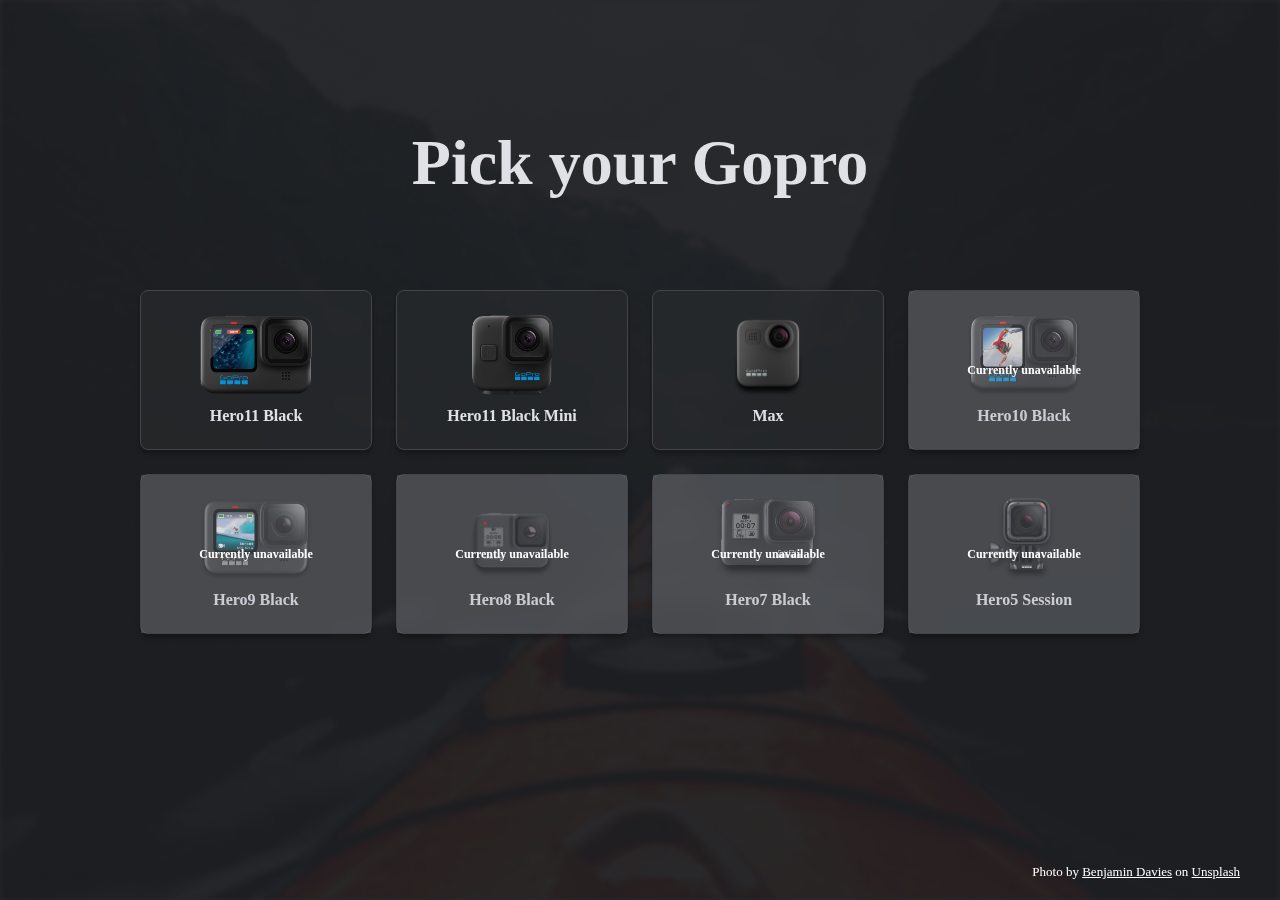
==== index.html @ 9b53611e "first commit" ====
<!DOCTYPE html>
<!--[if lt IE 7]>      <html class="no-js lt-ie9 lt-ie8 lt-ie7"> <![endif]-->
<!--[if IE 7]>         <html class="no-js lt-ie9 lt-ie8"> <![endif]-->
<!--[if IE 8]>         <html class="no-js lt-ie9"> <![endif]-->
<!--[if gt IE 8]>      <html class="no-js"> <!--<![endif]-->
<html>
    <head>
        <meta charset="utf-8">
        <meta http-equiv="X-UA-Compatible" content="IE=edge">
        <title>Gopro Guardian</title>
        <meta name="description" content="">
        <meta name="viewport" content="width=device-width, initial-scale=1">
        <link rel="stylesheet" href="css/index.css">
        <link rel="stylesheet" href="css/universial.css">
    </head>
    <body>
        <!--[if lt IE 7]>
            <p class="browsehappy">You are using an <strong>outdated</strong> browser. Please <a href="#">upgrade your browser</a> to improve your experience.</p>
        <![endif]-->
        <div style="flex-direction: column; margin: 10% 0; gap: 90px;" class="flex">
            <h1>Pick your Gopro</h1>
            <div class="flex gap-24 wrap" style="justify-content: center; max-width: 1000px;">
                <div class="camera" onclick="location.href='/tools.html'">
                    <img src="imgs/gopros/camera_selector_sultans.png" alt="hero11">
                    <p class="ui-h2" style="color: var(--gray-12)">Hero11 Black</p>
                </div>
                <div class="camera" onclick="location.href='/tools.html'">
                    <img src="imgs/gopros/camera_selector_pismo.png" alt="hero11mini">
                    <p class="ui-h2" style="color: var(--gray-12)">Hero11 Black Mini</p>
                </div>
                <div class="camera" onclick="location.href='/tools.html'">
                    <img src="imgs/gopros/camera_selector_coconuts.png" alt="max">
                    <p class="ui-h2" style="color: var(--gray-12)">Max</p>
                </div>
                <div class="camera disabled">
                    <img src="imgs/gopros/camera_selector_kongs.png" alt="hero10">
                    <p class="ui-h2" style="color: var(--gray-12)">Hero10 Black</p>
                    <div class="ui-medium-semibold overlay-text">Currently unavailable</div>
                </div>
                <div class="camera disabled">
                    <img src="imgs/gopros/camera_selector_boilers.png" alt="hero9">
                    <p class="ui-h2" style="color: var(--gray-12)">Hero9 Black</p>
                    <div class="ui-medium-semibold overlay-text">Currently unavailable</div>
                </div>
                <div class="camera disabled">
                    <img src="imgs/gopros/camera_selector_hero8.png" alt="hero8">
                    <p class="ui-h2" style="color: var(--gray-12)">Hero8 Black</p>
                    <div class="ui-medium-semibold overlay-text">Currently unavailable</div>
                </div>
                <div class="camera disabled">
                    <img src="imgs/gopros/camera_selector_hero7_black.png" alt="hero7">
                    <p class="ui-h2" style="color: var(--gray-12)">Hero7 Black</p>
                    <div class="ui-medium-semibold overlay-text">Currently unavailable</div>
                </div>
                <div class="camera disabled">
                    <img src="imgs/gopros/camera_selector_hero5_session.png" alt="hero5session">
                    <p class="ui-h2" style="color: var(--gray-12)">Hero5 Session</p>
                    <div class="ui-medium-semibold overlay-text">Currently unavailable</div>
                </div>
            </div>
        </div>
        <div class="ui-default credit">
            Photo by <a href="https://unsplash.com/@bendavisual?utm_source=unsplash&utm_medium=referral&utm_content=creditCopyText">Benjamin Davies</a> on <a href="https://unsplash.com/photos/mqN-EV9rNlY?utm_source=unsplash&utm_medium=referral&utm_content=creditCopyText">Unsplash</a>
        </div>
    </body>
</html>
---- css/index.css ----
body::before {
    content: "";
    position: fixed;
    top: 0;
    left: 0;
    width: 100%;
    height: 100%;
    background-image: linear-gradient(rgba(30, 31, 34, 0.95), rgba(30, 31, 34, 0.95)), url(/imgs/kayak.png);
    background-position: center center;
    background-repeat: no-repeat;
    background-size: cover;
    filter: blur(2.5px);
    z-index: -1;
}

body {
    background-color: rgba(30, 31, 34, 0.95);
    color: white;
}

a {
    color: white;
}

.camera {
    box-sizing: border-box;
    display: flex;
    flex-direction: column;
    justify-content: center;
    align-items: center;
    padding: 24px 48px;
    gap: 10px;
    width: 232px;
    height: 160px;
    background: rgba(43, 45, 48, 0.5);
    border: 1px solid #43454A;
    box-shadow: 0px 4px 4px rgba(0, 0, 0, 0.25);
    backdrop-filter: blur(7.5px);
    border-radius: 8px;
    flex: none;
    order: 0;
    flex-grow: 0;
    cursor: pointer;
    transition: scale 0.25s ease-in-out;
}

.camera img {
    width: 136px;
    height: 82px;
    object-fit: contain;
}

.camera.disabled {
    position: relative;
    cursor: not-allowed;
}

.camera.disabled::before {
    content: "";
    position: absolute;
    top: 0;
    left: 0;
    width: 100%;
    height: 100%;
    opacity: .3;
    background-color: #9DA0A8; /* Adjust the color and opacity as desired */
    z-index: 1;
}

.camera:not(.disabled):hover {
    scale: 1.1;
}

.overlay-text {
    position: absolute;
    top: 50%;
    left: 50%;
    transform: translate(-50%, -50%);
    color: #fff; /* Adjust the text color as desired */
    font-size: 24px; /* Adjust the font size as desired */
    z-index: 2;
    width: max-content;
}
.credit {
    margin-top: auto;
    bottom: 20px;
    margin: auto;
    margin-left: auto;
    width: fit-content;
}
@media (min-width: 760px) {
    .credit {
        position: fixed;
        right: 40px;
        bottom: 20px;
        margin: 0;
    }
}
---- css/universial.css ----
/* colors */
:root {
    --gray-12: #DFE1E6;
    --gray-10: #B4B8BF;
    --gray-3: #393B40;
    --gray-5: #4E5157;
    --blue-6: #3574F0;
    --link: #548af7;
}

/* margin */
.m-auto {
    margin: auto;
}

/* flex */
.flex {
    display: flex;
    align-items: center;
}

.gap-24 {
    gap: 24px;
}

.wrap {
    flex-wrap: wrap;
}

h1 {
    margin: 0;
    padding: 0;
    border: 0;
    outline: 0;
    font-weight: 600;
    font-style: normal;
    font-size: 64px;
    font-family: 'Inter';
    vertical-align: baseline;
    color: var(--gray-12);
    text-align: center;
}

p {
    margin: 0;
}

.ui-default {
    font-family: 'Inter';
    font-style: normal;
    font-weight: 500;
    font-size: 13px;
    line-height: 16px;
}

.ui-default-semibold {
    font-family: 'Inter';
    font-style: normal;
    font-weight: 600;
    font-size: 13px;
    line-height: 16px;
}

.ui-h2 {
    font-family: 'Inter';
    font-style: normal;
    font-weight: 600;
    font-size: 16px;
    line-height: 20px;
}

.ui-medium-semibold {
    font-family: 'Inter';
    font-style: normal;
    font-weight: 600;
    font-size: 12px;
    line-height: 16px;
}

.button {
    border-radius: 4px;
    width: 72px;
    height: 28px;
    display: flex;
    justify-content: center;
    align-items: center;
    background-color: var(--gray-5);
}
.button.outline {
    background-color: transparent;
    box-shadow: inset 0px 0px 0px 1px #4E5157;
}
.button.solid {
    background-color: var(--blue-6);
}
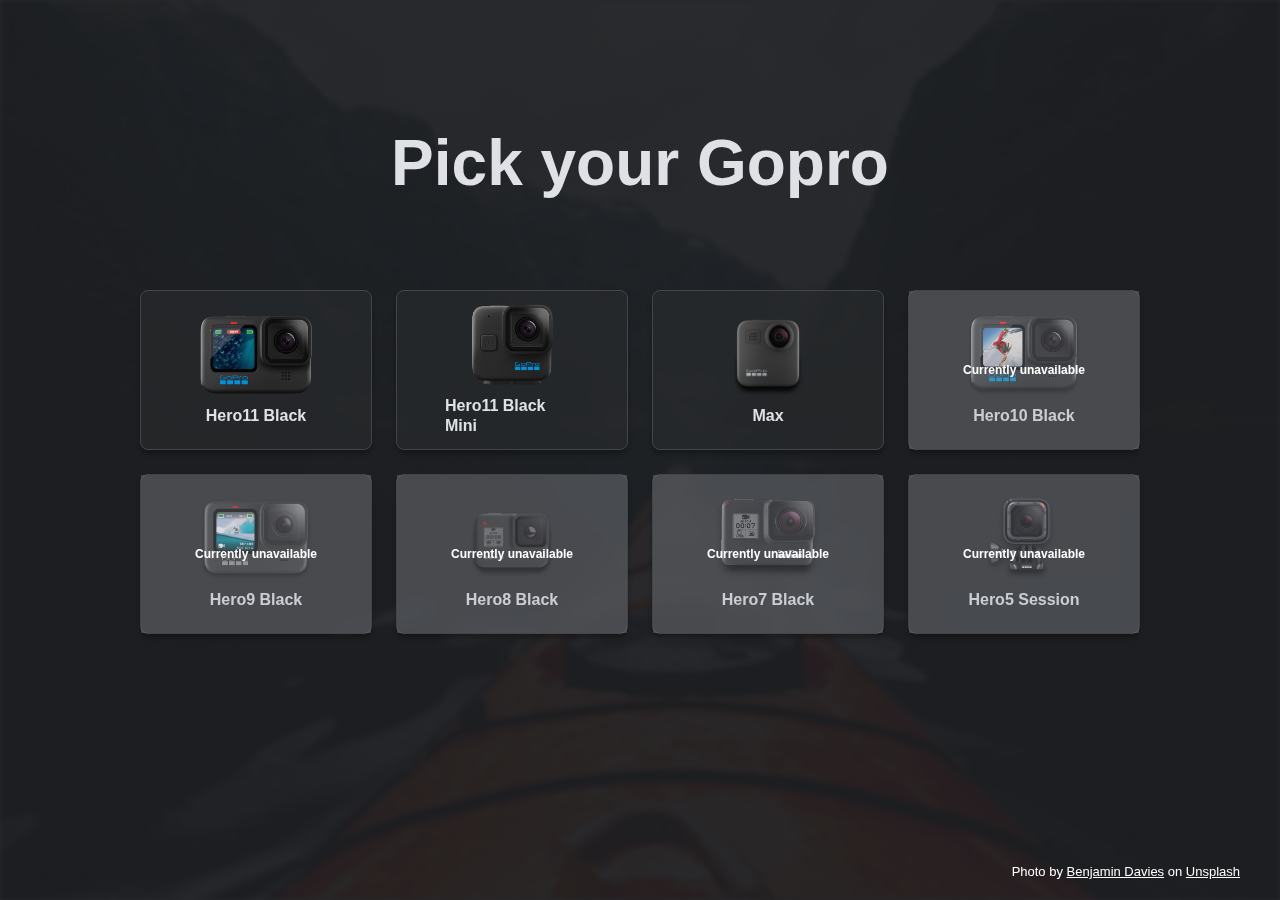
==== commit 1bedccd9: "linkes between pages" ====
--- a/index.html
+++ b/index.html
@@ -20,15 +20,15 @@
         <div style="flex-direction: column; margin: 10% 0; gap: 90px;" class="flex">
             <h1>Pick your Gopro</h1>
             <div class="flex gap-24 wrap" style="justify-content: center; max-width: 1000px;">
-                <div class="camera" onclick="location.href='/tools.html'">
+                <div class="camera" onclick="location.href='/tools.html?camera=hero11'">
                     <img src="imgs/gopros/camera_selector_sultans.png" alt="hero11">
                     <p class="ui-h2" style="color: var(--gray-12)">Hero11 Black</p>
                 </div>
-                <div class="camera" onclick="location.href='/tools.html'">
+                <div class="camera" onclick="location.href='/tools.html?camera=hero11mini'">
                     <img src="imgs/gopros/camera_selector_pismo.png" alt="hero11mini">
                     <p class="ui-h2" style="color: var(--gray-12)">Hero11 Black Mini</p>
                 </div>
-                <div class="camera" onclick="location.href='/tools.html'">
+                <div class="camera" onclick="location.href='/tools.html?camera=max'">
                     <img src="imgs/gopros/camera_selector_coconuts.png" alt="max">
                     <p class="ui-h2" style="color: var(--gray-12)">Max</p>
                 </div>
--- a/css/universial.css
+++ b/css/universial.css
@@ -2,9 +2,13 @@
 :root {
     --gray-12: #DFE1E6;
     --gray-10: #B4B8BF;
+    --gray-7: #6F737A;
+    --gray-5: #4E5157;
+    --gray-4: #43454A;
     --gray-3: #393B40;
-    --gray-5: #4E5157;
+    --gray-2: #2B2D30;
     --blue-6: #3574F0;
+    --blue-5: #366ACF;
     --link: #548af7;
 }
 
@@ -35,7 +39,7 @@
     font-weight: 600;
     font-style: normal;
     font-size: 64px;
-    font-family: 'Inter';
+    font-family: 'Inter', sans-serif;
     vertical-align: baseline;
     color: var(--gray-12);
     text-align: center;
@@ -46,7 +50,7 @@
 }
 
 .ui-default {
-    font-family: 'Inter';
+    font-family: 'Inter', sans-serif;
     font-style: normal;
     font-weight: 500;
     font-size: 13px;
@@ -54,7 +58,7 @@
 }
 
 .ui-default-semibold {
-    font-family: 'Inter';
+    font-family: 'Inter', sans-serif;
     font-style: normal;
     font-weight: 600;
     font-size: 13px;
@@ -62,7 +66,7 @@
 }
 
 .ui-h2 {
-    font-family: 'Inter';
+    font-family: 'Inter', sans-serif;
     font-style: normal;
     font-weight: 600;
     font-size: 16px;
@@ -70,7 +74,7 @@
 }
 
 .ui-medium-semibold {
-    font-family: 'Inter';
+    font-family: 'Inter', sans-serif;
     font-style: normal;
     font-weight: 600;
     font-size: 12px;
@@ -84,12 +88,24 @@
     display: flex;
     justify-content: center;
     align-items: center;
-    background-color: var(--gray-5);
+    cursor: pointer;
 }
 .button.outline {
     background-color: transparent;
-    box-shadow: inset 0px 0px 0px 1px #4E5157;
+    box-shadow: inset 0px 0px 0px 1px var(--gray-5);
+}
+.button.outline:hover {
+    box-shadow: inset 0px 0px 0px 1px var(--gray-7);
 }
 .button.solid {
     background-color: var(--blue-6);
+}
+.button.solid:hover {
+    background-color: var(--blue-5);
+}
+.button.gray {
+    background-color: var(--gray-5);
+}
+.button.gray:hover {
+    background-color: var(--gray-4);
 }